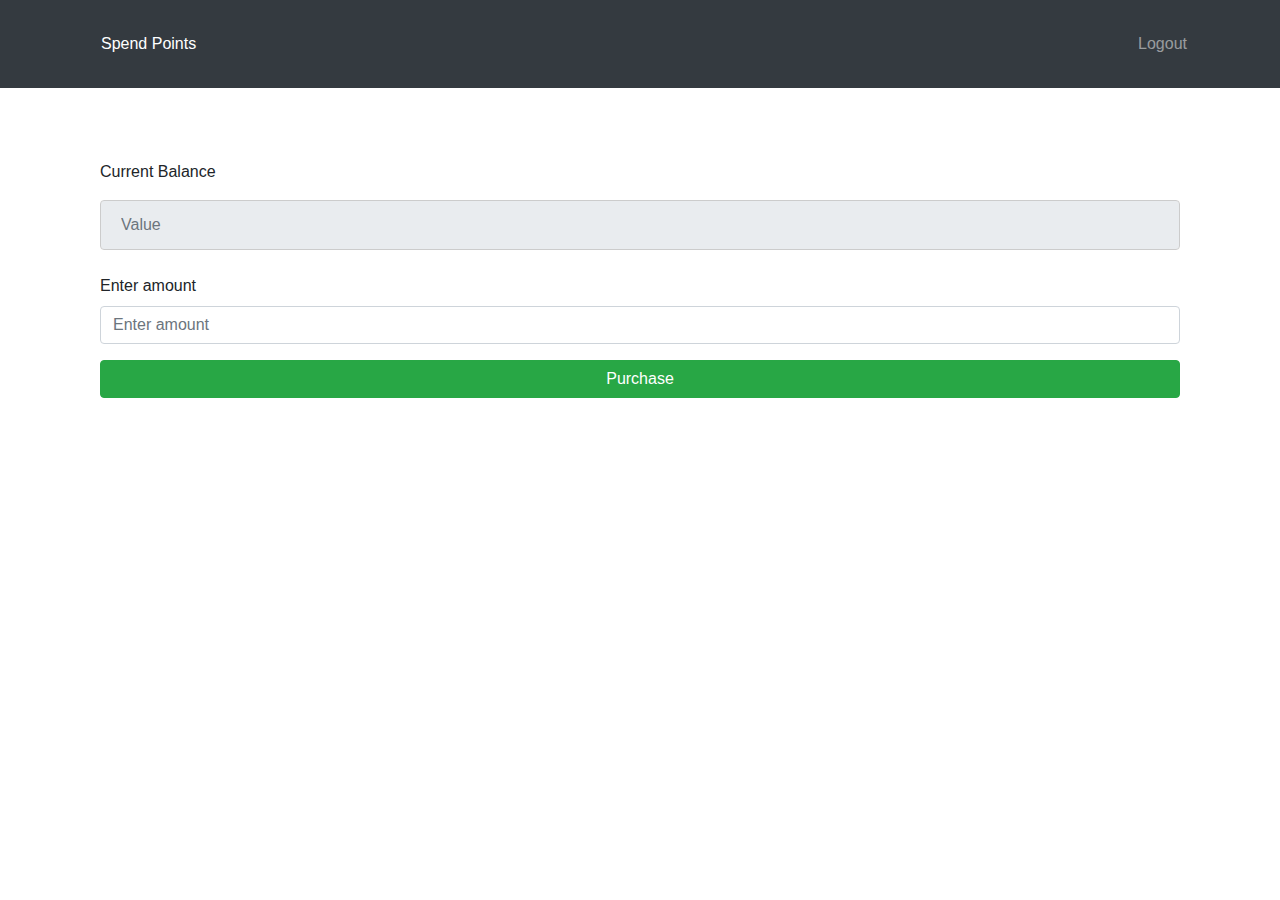
==== account-page.html @ 2ca98f36 "newVersion earnEazy" ====
<!DOCTYPE html>
<html>

<head>
    <meta charset="utf-8">
    <meta name="viewport" content="width=device-width, initial-scale=1.0">
    <title>Payment - EarnZY</title>
    <link rel="stylesheet" href="app.css">
    <link rel="stylesheet" href="vendor/bootstrap/css/bootstrap.min.css">
    <link rel="stylesheet" href="https://fonts.googleapis.com/css?family=Montserrat:400,400i,700,700i,600,600i">

</head>

<body>
    <nav class="navbar navbar-light navbar-expand-lg fixed-top navbar-dark bg-dark clean-navbar">
        <div class="container">
            <!-- <li class="nav-item" role="presentation"> -->
            <a class="nav-link active" style="color: white" onclick="document.getElementById('pointsAvail').style.display='block'">Spend Points</a>
            <!-- </li> -->
            <div class="" id="navcol-1">
                <ul class="nav navbar-nav ml-auto">

                    <li class="nav-item" role="presentation">
                        <a class="nav-link" href="index.html">Logout</a>
                    </li>
                </ul>
            </div>
        </div>
    </nav>

    <main class="page payment-page">
        <section class="clean-block payment-form dark">
            <br>
            <br>
            <br>
            <div class="container">
                <form>
                    <div class="container">
                        <div class="form-group">
                            <label for="balance">Current Balance</label>
                            <input class="form-control item username" type="text" readonly placeholder="Value" id="currentBalance">
                        </div>
                        <div class="form-group">
                            <label for="Amount">Enter amount</label>
                            <input class="form-control Amount" id="amount" placeholder="Enter amount" type="number" value="">
                        </div>
                        <div class="form-group">
                            <button class="btn btn-success btn-block submitBtn" id="proceed" type="button">Purchase</button>
                        </div>

                    </div>
                </form>
                <div id="pointsAvail" class="modal">
                    <form class="modal-content animate">

                        <div class="container">
                            <div class="form-group">
                                <label for="balance">Points avalaible</label>
                                <input class="form-control item username" type="text" readonly id="pointsAvailable">
                            </div>
                            <div class="form-group">
                                <label for="Amount">Enter amount</label>
                                <input class="form-control Amount" id="numPoints" placeholder="Enter amount" type="number" value="">ZAR
                            </div>
                            <div class="form-group">
                                <button class="btn btn-success btn-block submitBtn" id="usePoints" type="button">Purchase</button>
                            </div>
                    </form>
                    </div>




        </section>
    </main>
    <script src="vendor/jquery/jquery.min.js"></script>
    <script src="vendor/bootstrap/js/bootstrap.bundle.min.js"></script>
    <script src="https://cdnjs.cloudflare.com/ajax/libs/jquery/3.2.1/jquery.min.js"></script>
    <script src="https://cdnjs.cloudflare.com/ajax/libs/twitter-bootstrap/4.1.0/js/bootstrap.bundle.min.js"></script>
    <script src="vendor/jquery/theme.js"></script>
    <script>

        // var list = document.querySelector('#list');
        let balance = document.getElementById('currentBalance')
        let avalaiblePt = document.getElementById('pointsAvailable')
        let numPoints = document.getElementById('numPoints')


        var amounts = document.querySelector('#amount');
        var spendPoints = document.querySelector('#usePoints')
        var proceed = document.querySelector('#proceed');
        var aut = 'token ' + localStorage.getItem('token');
        var email = localStorage.getItem('email')
        console.log(aut);
        console.log(email);

        function selectedvalue() {
            var amountValue = (amounts.value) * 0.01;
            var currencyValue = "ZAR";
            var queryObj = {
                amount: amountValue.toFixed(0),
                currency: currencyValue
            }
            console.log(JSON.stringify(queryObj))
            $.ajax({
                url: 'https://api.rehive.com/3/transactions/credit/',
                type: 'POST', // <<- the method that we using
                data: JSON.stringify(queryObj), // <<- JSON of our request obj
                headers: {
                    "Content-Type": 'application/json',
                    "Authorization": aut
                },
                fail: function (xhr, textStatus, errorThrown) {

                    console.log(errorThrown, textStatus, xhr); //  <<- log any http errors to the console
                    return false;
                }
            }).done(function (results) {

                console.log(results);

            });
        };

        function sendToflash() {
            var amountValue = amounts.value;
            // var accontValue = account.value;
            // var listValue = list.value;
            var flashObj = {
                amount: amountValue,
                email: email
            }
            console.log(JSON.stringify(flashObj))
            $.ajax({
                url: 'https://flashbackend.herokuapp.com/account',
                type: 'POST', // <<- the method that we using
                data: JSON.stringify(flashObj), // <<- JSON of our request obj
                headers: {
                    "Content-Type": 'application/json',
                    "Authorization": aut
                },
                fail: function (xhr, textStatus, errorThrown) {

                    console.log(errorThrown, textStatus, xhr); //  <<- log any http errors to the console
                    return false;
                }
            }).done(function (results) {

                console.log(results);

            });
        };

        proceed.addEventListener('click', function () {
            selectedvalue();
            sendToflash();
            traderBalance();

        })

        //Deduct points
        spendPoints.addEventListener('click', () => {
            var debitUser = {

                amount: numPoints.value,
                currency: "ZAR",

            }
            $.ajax({
                url: 'https://api.rehive.com/3/transactions/debit/', // "http://localhost:3001/login", // <<- ScanZone API token service
                type: 'POST', // <<- the method that we using
                data: JSON.stringify(debitUser),
                headers: {
                    'Content-Type': 'application/json',
                    'Authorization': 'token ' + localStorage.getItem('token')
                },

                fail: function (xhr, textStatus, errorThrown) {

                    console.log(errorThrown, textStatus, xhr); //  <<- log any http errors to the console
                    return false;
                }
            }).done(function (results, textStatus, xhr, auth) {
                console.log(results);
                //  self.messageBox("Purchased successfully")

                if (results.status == "success") {

                }
            });
            pointsLeft();
        })

        //Get Avalable points
        var pointsLeft = () => {
            $.ajax({
                url: 'https://api.rehive.com/3/transactions/totals/', // "http://localhost:3001/login", // <<- ScanZone API token service
                type: 'GET', // <<- the method that we using
                headers: {
                    'Content-Type': 'application/json',
                    'Authorization': 'token ' + localStorage.getItem('token')
                },

                fail: function (xhr, textStatus, errorThrown) {

                    console.log(errorThrown, textStatus, xhr); //  <<- log any http errors to the console
                    return false;
                }
            }).done(function (results, textStatus, xhr, auth) {

                if (results.status == "success") {
                    //set token in local storage
                    avalaiblePt.value = results.data.amount

                    // localStorage.setItem('Curr', results.data.user.currency.code);


                    // localStorage.setItem('username', results.username);

                }
            });
        }
        pointsLeft();

        //Getting trader balance
        let obj = {
            email: email
        }
        var traderBalance = () => {
            $.ajax({
                url: 'https://flashbackend.herokuapp.com/account',
                type: 'POST', // <<- the method that we using
                data: JSON.stringify(obj), // <<- JSON of our request obj
                headers: {
                    "Content-Type": 'application/json',
                    "Authorization": aut
                },
                fail: function (xhr, textStatus, errorThrown) {

                    console.log(errorThrown, textStatus, xhr); //  <<- log any http errors to the console
                    return false;
                }
            }).done(function (results) {

                balance.value = results.amount

            });
        }
        traderBalance();
        // Get the modal
        var modal = document.getElementById('pointsAvail');

        // When the user clicks anywhere outside of the modal, close it
        window.onclick = function (event) {
            if (event.target == modal) {
                modal.style.display = "none";
            }
        }
    </script>

</body>

</html>
---- app.css ----
/* body {font-family: Arial, Helvetica, sans-serif;} */
@media (min-width: 992px) {
      body {
        padding-top: 56px;
      }
    }

    #logoImg{
        height: 100px;
    width: 100px;
    margin-top: 180px;
    }
/* Full-width input fields */
input[type=text], input[type=password] {
    width: 100%;
    padding: 12px 20px;
    margin: 8px 0;
    display: inline-block;
    border: 1px solid #ccc;
    box-sizing: border-box;
}

/* Set a style for all buttons */
submitBtn {
    background-color: #4CAF50;
    color: white;
    padding: 14px 20px;
    margin: 8px 0;
    border: none;
    cursor: pointer;
    width: 100%;
}

submitBtn:hover {
    opacity: 0.8;
}

/* Extra styles for the cancel button */
.cancelbtn {
    width: auto;
    padding: 10px 18px;
    background-color: #f44336;
}

/* Center the image and position the close button */
.imgcontainer {
    text-align: center;
    margin: 24px 0 12px 0;
    position: relative;
}

img.avatar {
    width: 40%;
    border-radius: 50%;
}

.container {
    padding: 16px;
}

span.psw {
    float: right;
    padding-top: 16px;
}

/* The Modal (background) */
.modal {
    display: none; /* Hidden by default */
    position: fixed; /* Stay in place */
    z-index: 1; /* Sit on top */
    left: 0;
    top: 0;
    width: 100%; /* Full width */
    height: 100%; /* Full height */
    overflow: auto; /* Enable scroll if needed */
    background-color: rgb(0,0,0); /* Fallback color */
    background-color: rgba(0,0,0,0.4); /* Black w/ opacity */
    padding-top: 60px;
}

/* Modal Content/Box */
.modal-content {
    background-color: #fefefe;
    margin: 5% auto 15% auto; /* 5% from the top, 15% from the bottom and centered */
    border: 1px solid #888;
    width: 80%; /* Could be more or less, depending on screen size */
}

/* The Close Button (x) */
.close {
    position: absolute;
    right: 25px;
    top: 0;
    color: #000;
    font-size: 35px;
    font-weight: bold;
}

.close:hover,
.close:focus {
    color: red;
    cursor: pointer;
}

/* Add Zoom Animation */
.animate {
    -webkit-animation: animatezoom 0.6s;
    animation: animatezoom 0.6s
}

@-webkit-keyframes animatezoom {
    from {-webkit-transform: scale(0)} 
    to {-webkit-transform: scale(1)}
}
    
@keyframes animatezoom {
    from {transform: scale(0)} 
    to {transform: scale(1)}
}

/* Change styles for span and cancel button on extra small screens */
@media screen and (max-width: 300px) {
    span.psw {
       display: block;
       float: none;
    }
    .cancelbtn {
       width: 100%;
    }
}
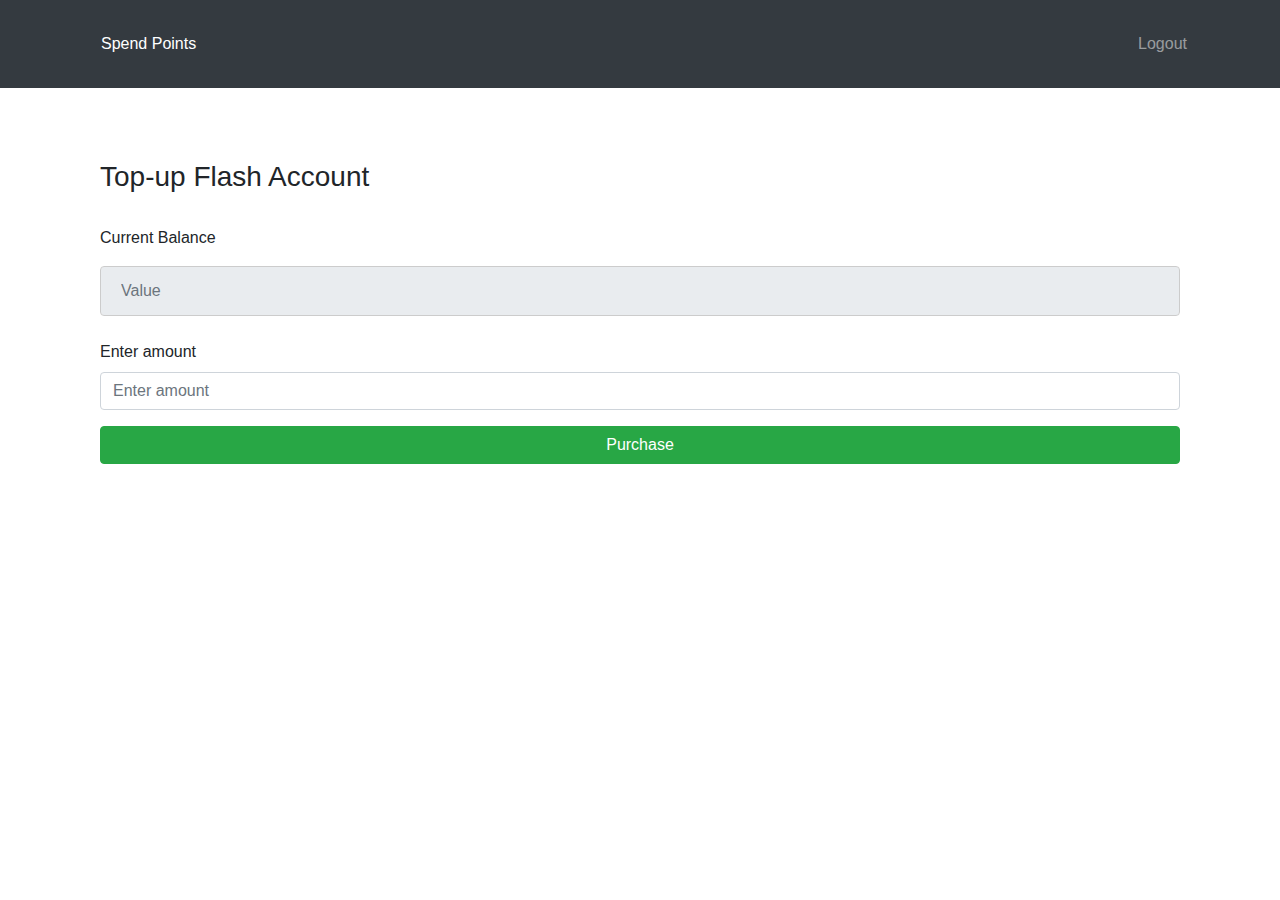
==== commit 85ff4b81: "app updated to the latest version" ====
--- a/account-page.html
+++ b/account-page.html
@@ -37,6 +37,8 @@
                 <form>
                     <div class="container">
                         <div class="form-group">
+                            <h3>Top-up Flash Account</h3>
+                            <br>
                             <label for="balance">Current Balance</label>
                             <input class="form-control item username" type="text" readonly placeholder="Value" id="currentBalance">
                         </div>
@@ -55,6 +57,8 @@
 
                         <div class="container">
                             <div class="form-group">
+                                <h3>Spend Rehive Points</h3>
+                                <br>
                                 <label for="balance">Points avalaible</label>
                                 <input class="form-control item username" type="text" readonly id="pointsAvailable">
                             </div>
@@ -155,7 +159,7 @@
             selectedvalue();
             sendToflash();
             traderBalance();
-
+            pointsLeft();
         })
 
         //Deduct points
@@ -194,11 +198,12 @@
         //Get Avalable points
         var pointsLeft = () => {
             $.ajax({
-                url: 'https://api.rehive.com/3/transactions/totals/', // "http://localhost:3001/login", // <<- ScanZone API token service
+                url: 'https://api.rehive.com/3/accounts/', // "http://localhost:3001/login", // <<- ScanZone API token service
                 type: 'GET', // <<- the method that we using
                 headers: {
                     'Content-Type': 'application/json',
-                    'Authorization': 'token ' + localStorage.getItem('token')
+                    'Authorization': 'token ' + localStorage.getItem('token'),
+                    'refernce': 'ZAR'
                 },
 
                 fail: function (xhr, textStatus, errorThrown) {
@@ -207,11 +212,11 @@
                     return false;
                 }
             }).done(function (results, textStatus, xhr, auth) {
+                console.log(results.data.results[0].currencies[0].available_balance)
 
                 if (results.status == "success") {
                     //set token in local storage
-                    avalaiblePt.value = results.data.amount
-
+                    avalaiblePt.value = results.data.results[0].currencies[0].available_balance;
                     // localStorage.setItem('Curr', results.data.user.currency.code);
 
 
@@ -247,6 +252,7 @@
             });
         }
         traderBalance();
+        pointsLeft();
         // Get the modal
         var modal = document.getElementById('pointsAvail');
 
